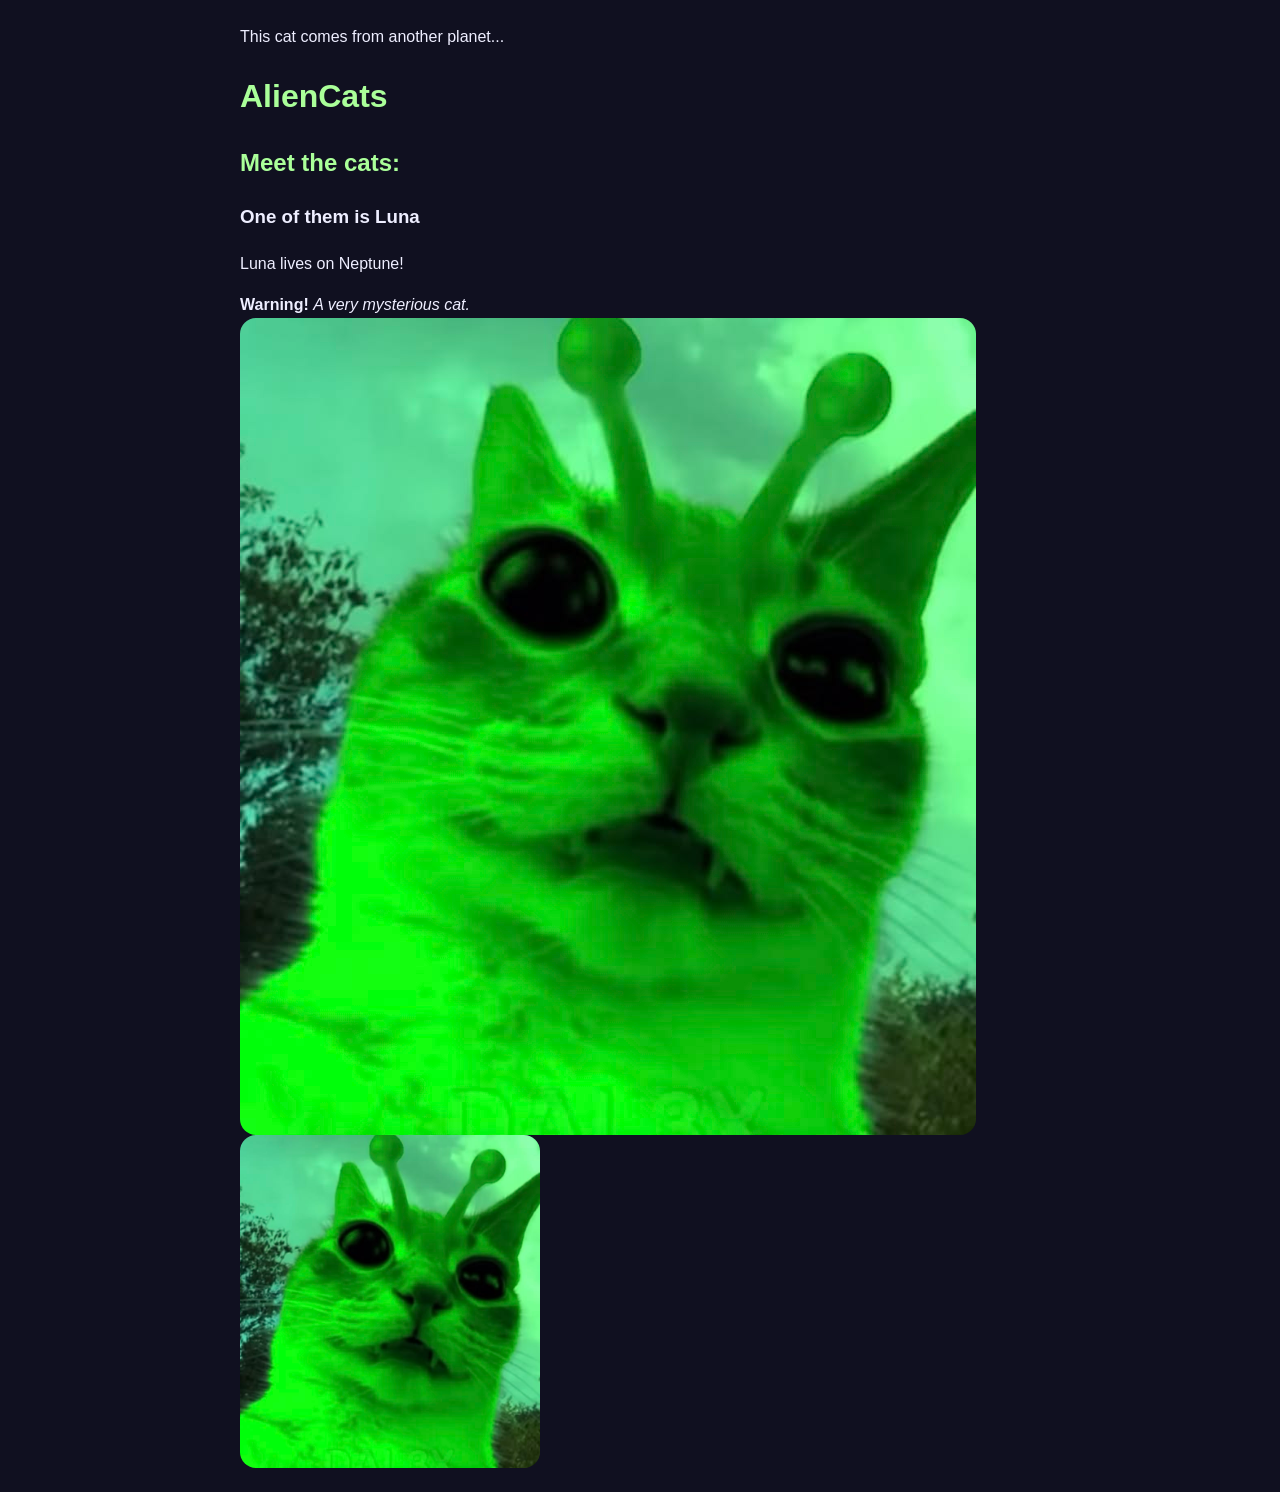
==== AlienCats1/index.html @ 46078453 "Додано розділ 'Контакти' на головній сторінці" ====
<p>This cat comes from another planet...</p>
<h1>AlienCats</h1>
<h2>Meet the cats:</h2>
<h3>One of them is Luna</h3>
<p>Luna lives on Neptune!</p>
<strong>Warning!</strong>
<em>A very mysterious cat.</em>
<br>
<img src="Alien.png" alt="An alien cat">
<img
  src="Alien.png"
  alt="A purple alien cat with glowing green eyes"
  width="300"
<!DOCTYPE html>
<html lang="en">
<head>
  <meta charset="UTF-8">
  <meta name="viewport" content="width=device-width, initial-scale=1.0">

  <title>AlienCats</title>

  <style>
    body {
      background-color: #101020;
      color: #eeeeff;
      font-family: Arial, sans-serif;
      max-width: 800px;
      margin: 0 auto;
      padding: 24px;
      line-height: 1.6;
    }

    h1, h2 {
      color: #aaff99;
    }

    a {
      color: #bb99ff;
    }

    img {
      max-width: 100%;
      height: auto;
      border-radius: 16px;
    }

    section {
      background-color: #202035;
      padding: 20px;
      margin-top: 24px;
      border-radius: 16px;
    }
  </style>
</head>
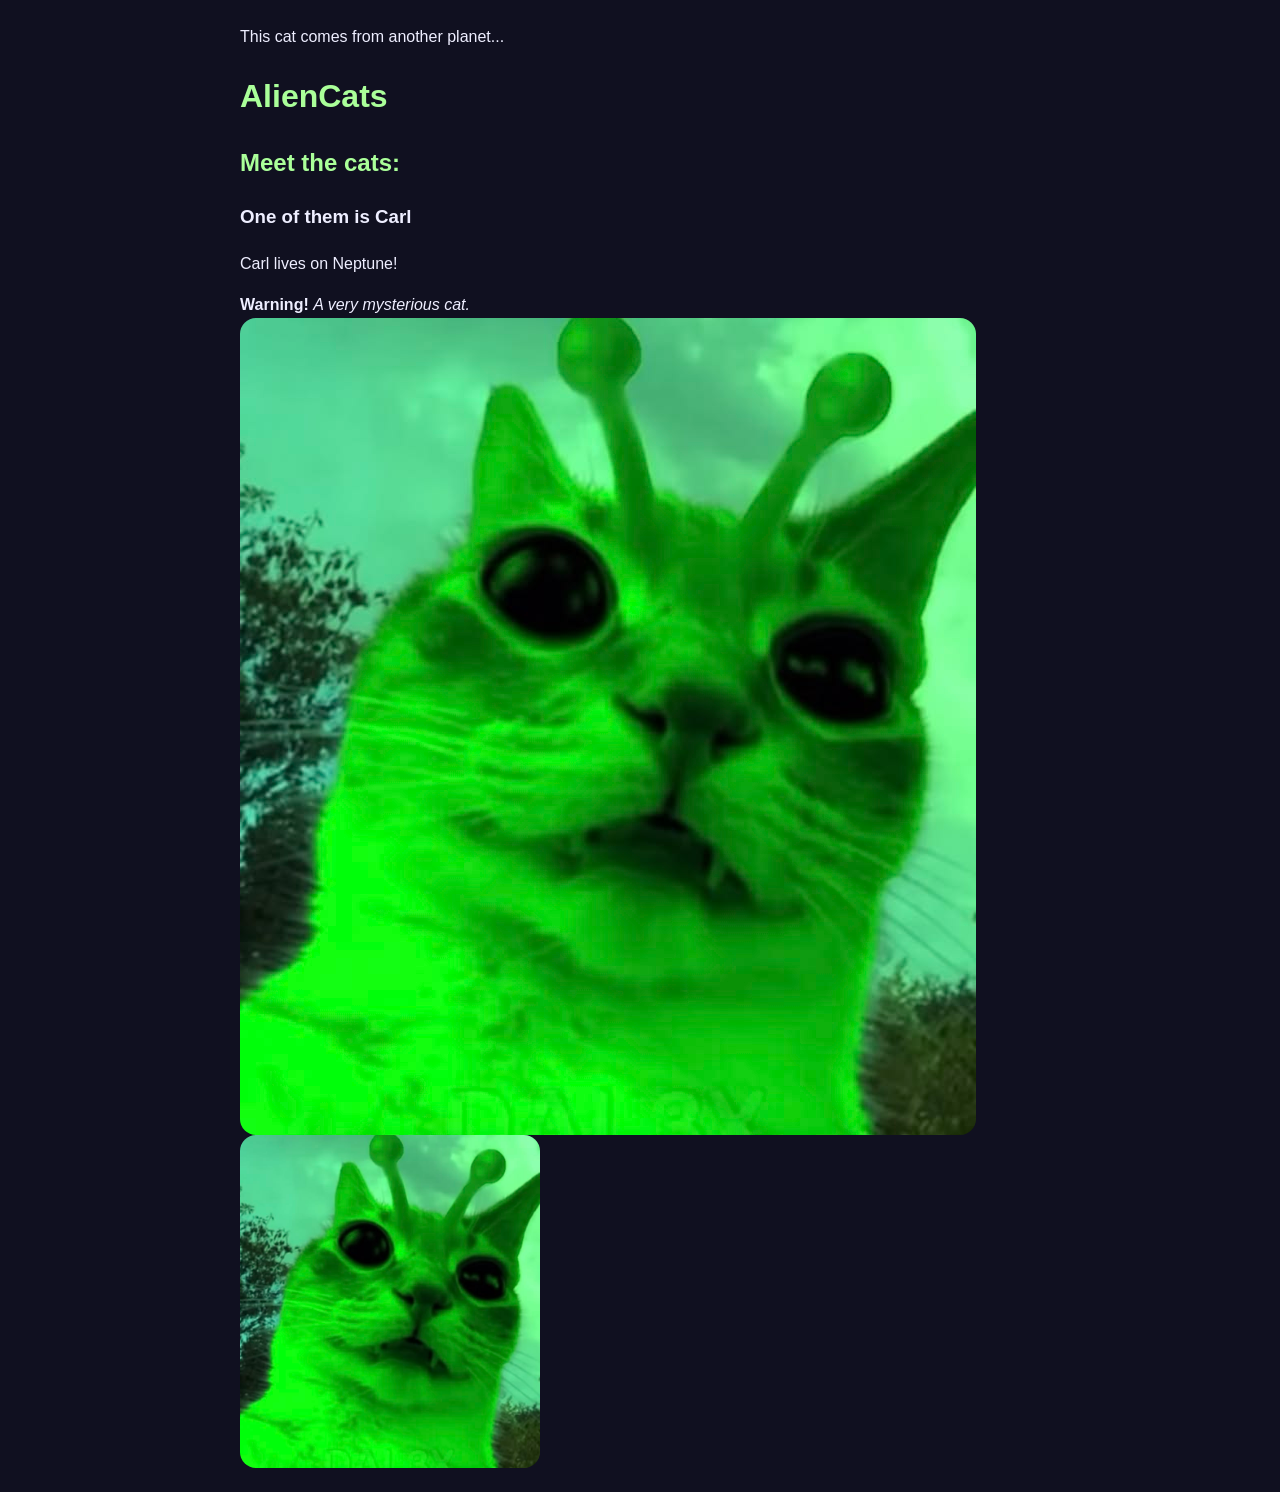
==== commit f1798c22: "Зміна в імені" ====
--- a/AlienCats1/index.html
+++ b/AlienCats1/index.html
@@ -2,8 +2,8 @@
 <p>This cat comes from another planet...</p>
 <h1>AlienCats</h1>
 <h2>Meet the cats:</h2>
-<h3>One of them is Luna</h3>
-<p>Luna lives on Neptune!</p>
+<h3>One of them is Carl</h3>
+<p>Carl lives on Neptune!</p>
 <strong>Warning!</strong>
 <em>A very mysterious cat.</em>
 <br>
@@ -12,6 +12,9 @@
   src="Alien.png"
   alt="A purple alien cat with glowing green eyes"
   width="300"
+
+
+
 <!DOCTYPE html>
 <html lang="en">
 <head>
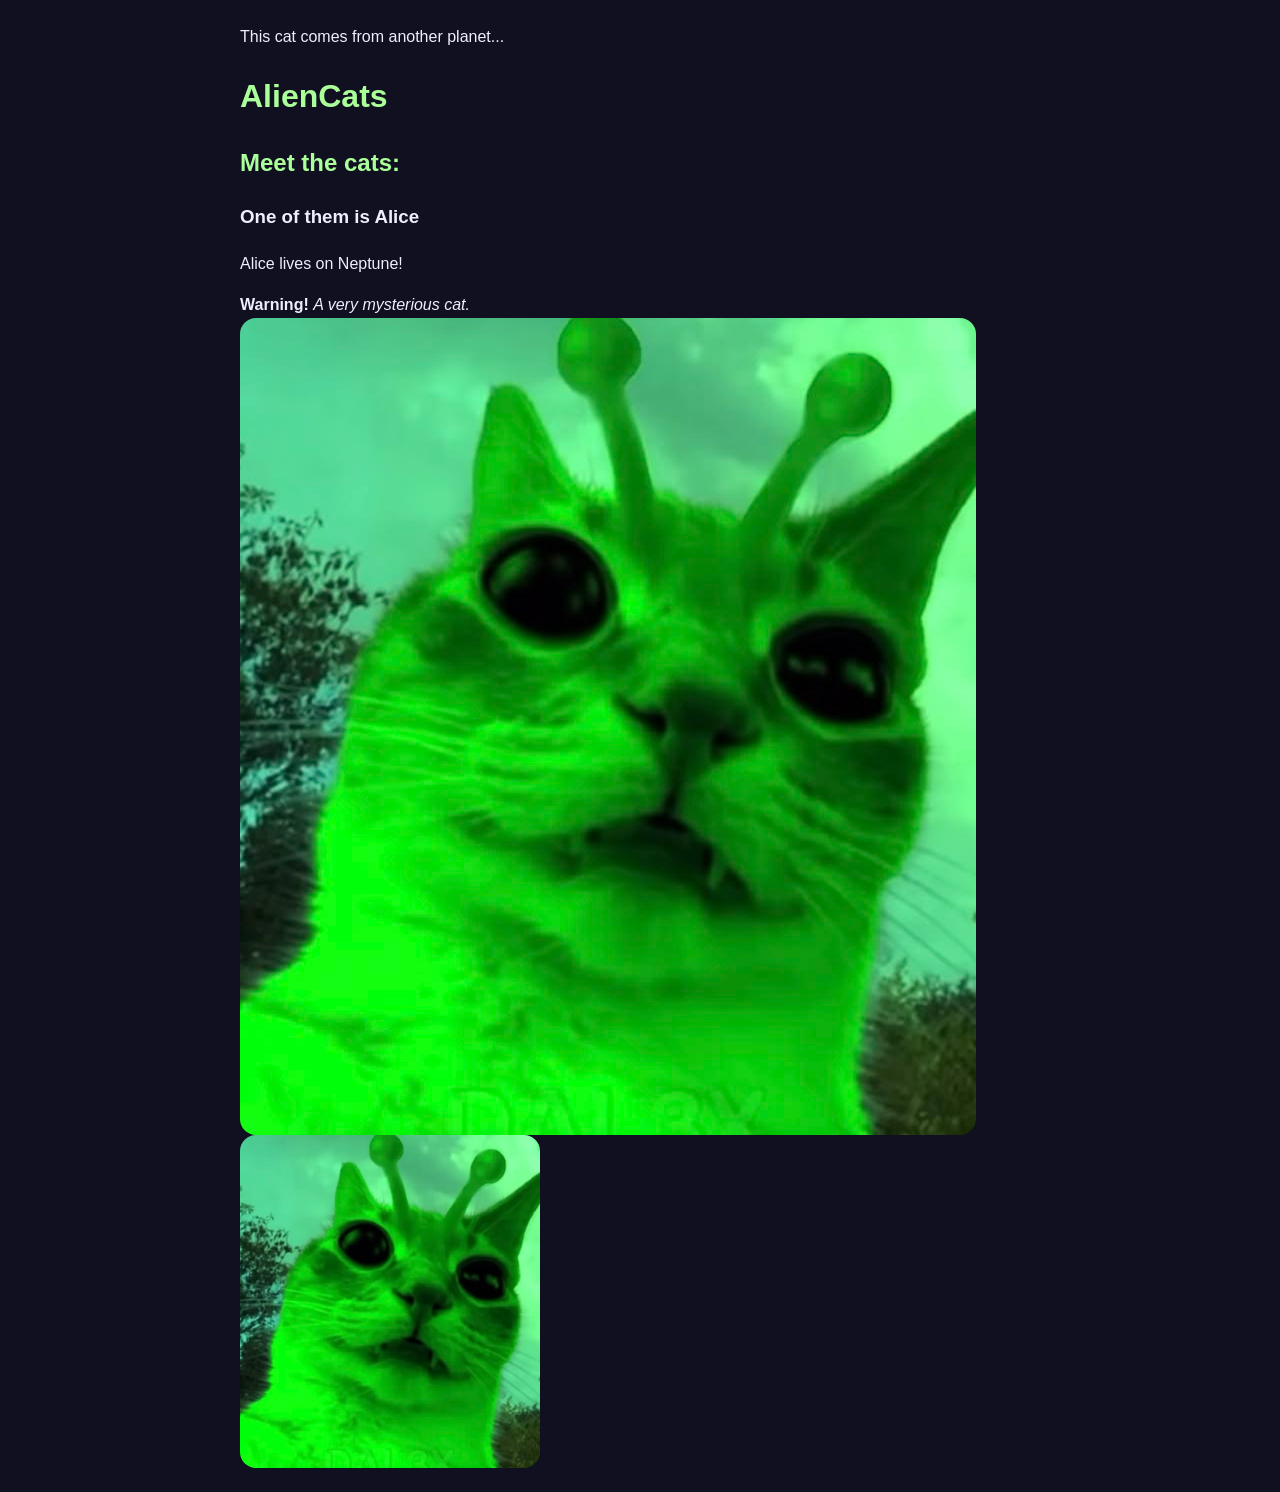
==== commit 1a26d649: "Змінна тексту в іменні" ====
--- a/AlienCats1/index.html
+++ b/AlienCats1/index.html
@@ -2,8 +2,8 @@
 <p>This cat comes from another planet...</p>
 <h1>AlienCats</h1>
 <h2>Meet the cats:</h2>
-<h3>One of them is Carl</h3>
-<p>Carl lives on Neptune!</p>
+<h3>One of them is Alice</h3>
+<p>Alice lives on Neptune!</p>
 <strong>Warning!</strong>
 <em>A very mysterious cat.</em>
 <br>
@@ -12,9 +12,6 @@
   src="Alien.png"
   alt="A purple alien cat with glowing green eyes"
   width="300"
-
-
-
 <!DOCTYPE html>
 <html lang="en">
 <head>
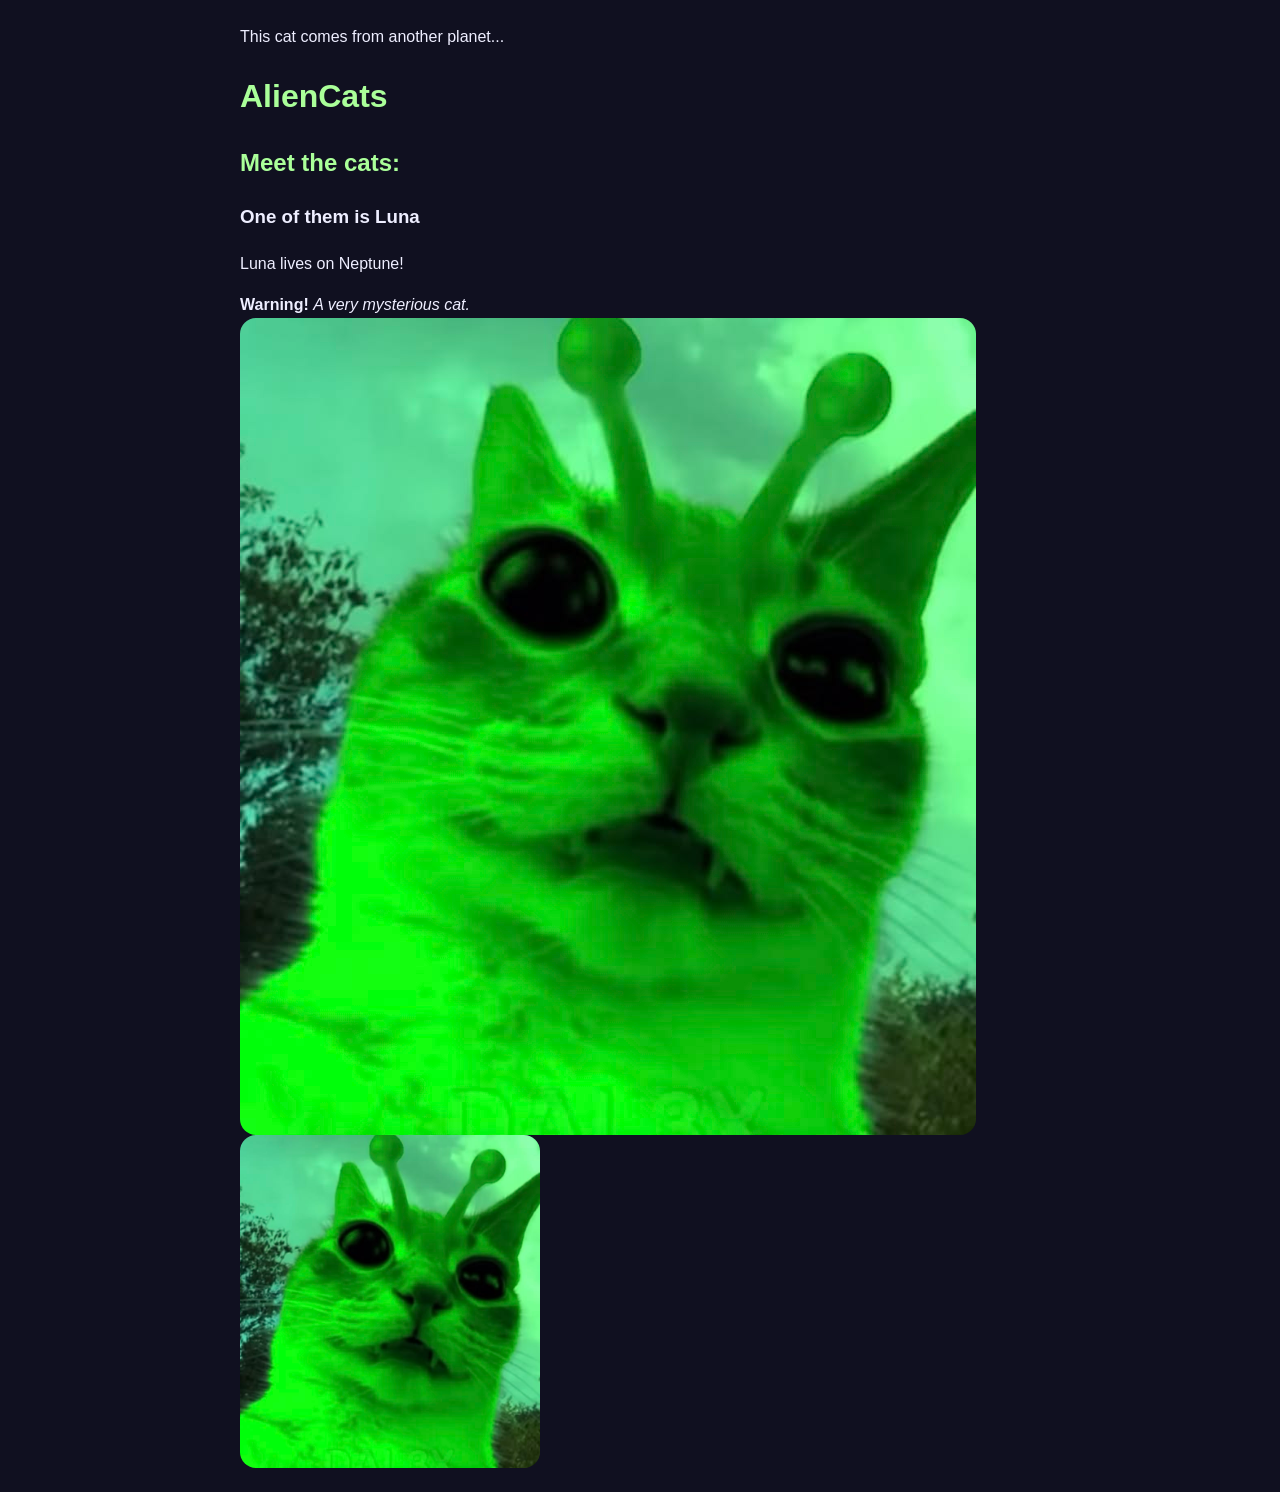
==== commit 03abb37d: "Resolve merge conflict" ====
--- a/AlienCats1/index.html
+++ b/AlienCats1/index.html
@@ -2,8 +2,8 @@
 <p>This cat comes from another planet...</p>
 <h1>AlienCats</h1>
 <h2>Meet the cats:</h2>
-<h3>One of them is Alice</h3>
-<p>Alice lives on Neptune!</p>
+<h3>One of them is Luna</h3>
+<p>Luna lives on Neptune!</p>
 <strong>Warning!</strong>
 <em>A very mysterious cat.</em>
 <br>
@@ -12,6 +12,9 @@
   src="Alien.png"
   alt="A purple alien cat with glowing green eyes"
   width="300"
+
+
+
 <!DOCTYPE html>
 <html lang="en">
 <head>
